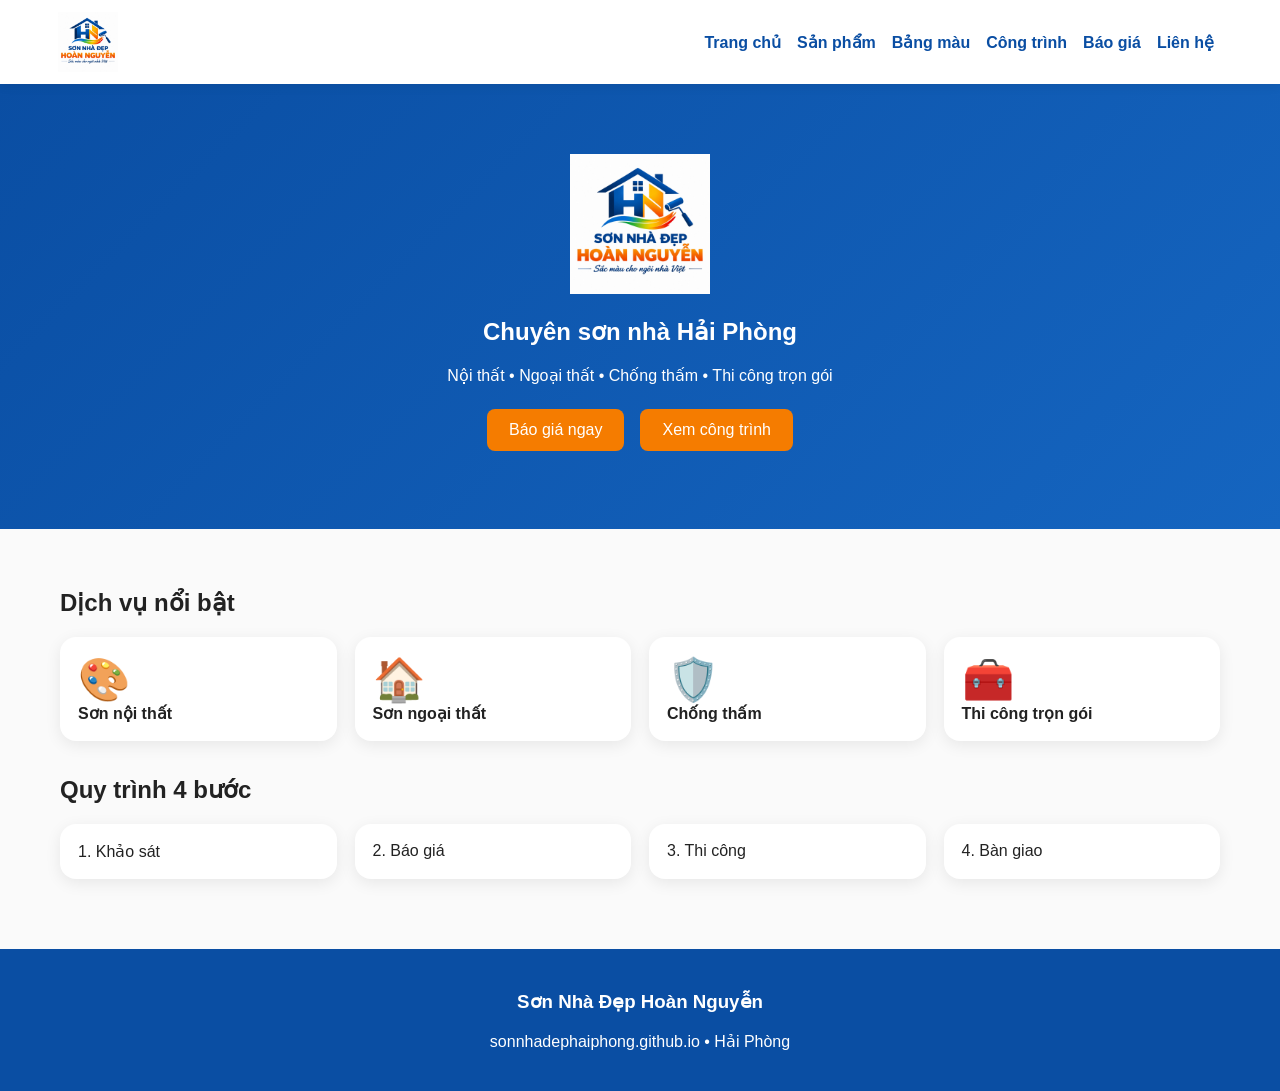
==== index.html @ 531c20d1 "Add files via upload" ====
<!doctype html><html lang=vi><meta charset=utf-8><meta name=viewport content="width=device-width,initial-scale=1"><title>Sơn Nhà Đẹp Hoàn Nguyễn</title><link rel=stylesheet href=styles.css><header><nav><img src="assets/logo.png"><div><a href=index.html>Trang chủ</a><a href=products.html>Sản phẩm</a><a href=colors.html>Bảng màu</a><a href=projects.html>Công trình</a><a href=quote.html>Báo giá</a><a href=contact.html>Liên hệ</a></div></nav></header><section class=hero><img src="assets/logo.png" style="height:140px"><h1>Chuyên sơn nhà Hải Phòng</h1><p>Nội thất • Ngoại thất • Chống thấm • Thi công trọn gói</p><a class=btn href=quote.html>Báo giá ngay</a><a class=btn href=projects.html>Xem công trình</a></section><div class=wrap><h2>Dịch vụ nổi bật</h2><div class=grid><div class=card><div class=icon>🎨</div><b>Sơn nội thất</b></div><div class=card><div class=icon>🏠</div><b>Sơn ngoại thất</b></div><div class=card><div class=icon>🛡️</div><b>Chống thấm</b></div><div class=card><div class=icon>🧰</div><b>Thi công trọn gói</b></div></div><h2 style="margin-top:35px">Quy trình 4 bước</h2><div class=grid><div class=card>1. Khảo sát</div><div class=card>2. Báo giá</div><div class=card>3. Thi công</div><div class=card>4. Bàn giao</div></div></div><footer><h3>Sơn Nhà Đẹp Hoàn Nguyễn</h3><p>sonnhadephaiphong.github.io • Hải Phòng</p></footer></html>
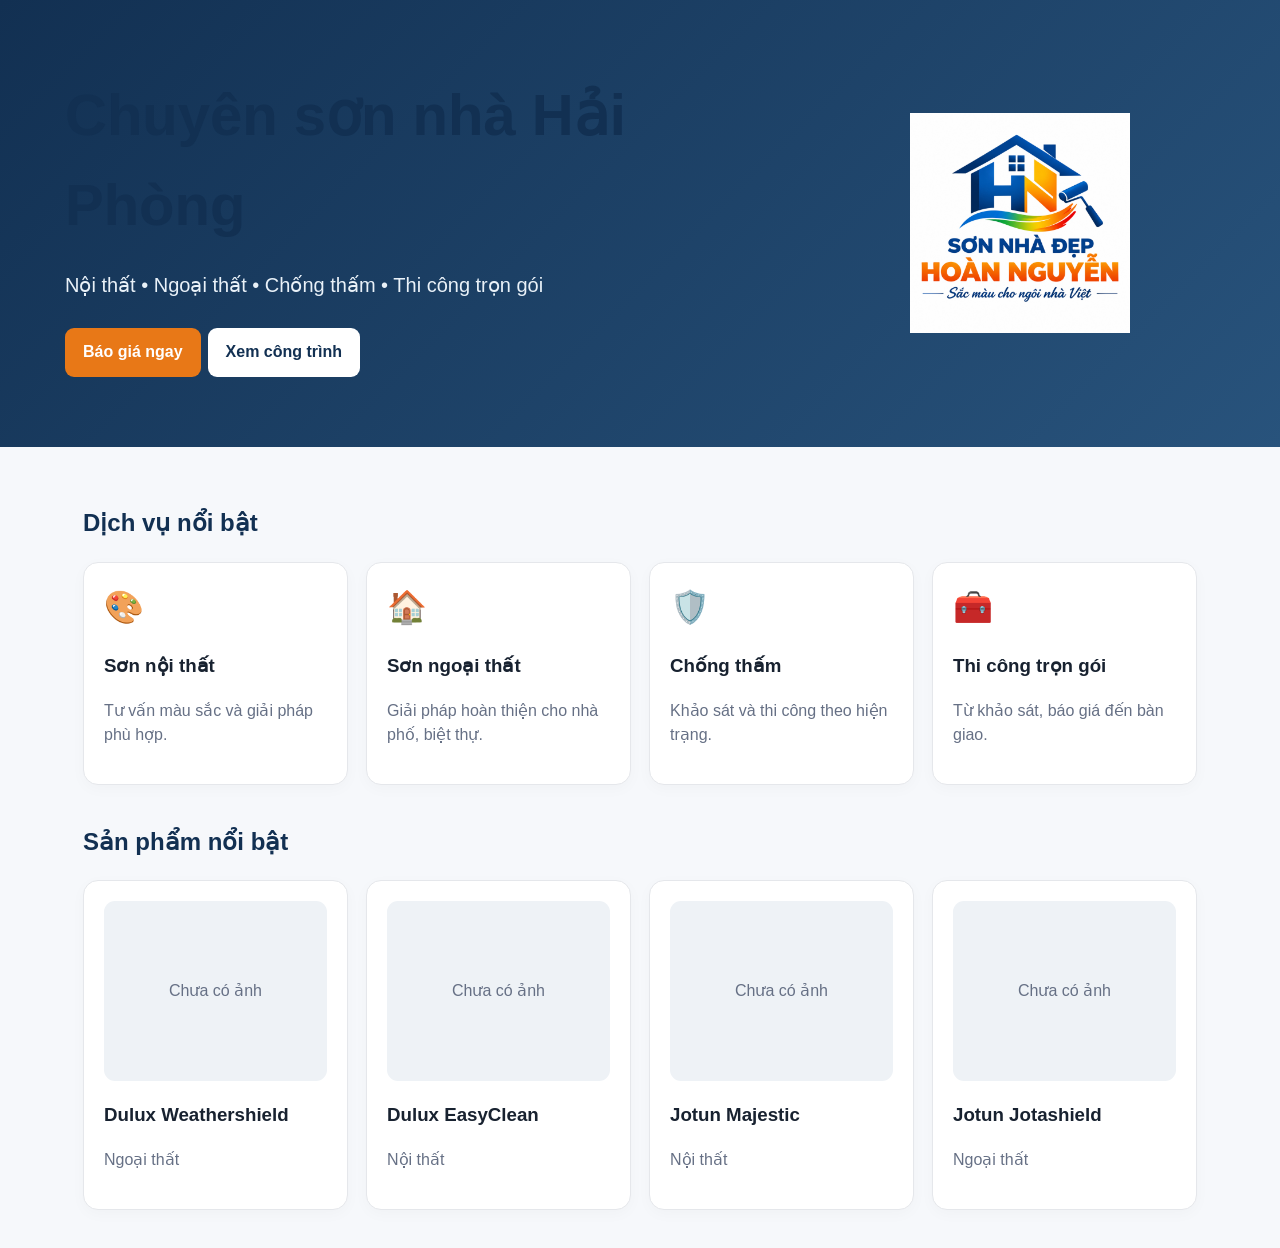
==== commit 2d0a662f: "Add files via upload" ====
--- a/index.html
+++ b/index.html
@@ -1 +1 @@
-<!doctype html><html lang=vi><meta charset=utf-8><meta name=viewport content="width=device-width,initial-scale=1"><title>Sơn Nhà Đẹp Hoàn Nguyễn</title><link rel=stylesheet href=styles.css><header><nav><img src="assets/logo.png"><div><a href=index.html>Trang chủ</a><a href=products.html>Sản phẩm</a><a href=colors.html>Bảng màu</a><a href=projects.html>Công trình</a><a href=quote.html>Báo giá</a><a href=contact.html>Liên hệ</a></div></nav></header><section class=hero><img src="assets/logo.png" style="height:140px"><h1>Chuyên sơn nhà Hải Phòng</h1><p>Nội thất • Ngoại thất • Chống thấm • Thi công trọn gói</p><a class=btn href=quote.html>Báo giá ngay</a><a class=btn href=projects.html>Xem công trình</a></section><div class=wrap><h2>Dịch vụ nổi bật</h2><div class=grid><div class=card><div class=icon>🎨</div><b>Sơn nội thất</b></div><div class=card><div class=icon>🏠</div><b>Sơn ngoại thất</b></div><div class=card><div class=icon>🛡️</div><b>Chống thấm</b></div><div class=card><div class=icon>🧰</div><b>Thi công trọn gói</b></div></div><h2 style="margin-top:35px">Quy trình 4 bước</h2><div class=grid><div class=card>1. Khảo sát</div><div class=card>2. Báo giá</div><div class=card>3. Thi công</div><div class=card>4. Bàn giao</div></div></div><footer><h3>Sơn Nhà Đẹp Hoàn Nguyễn</h3><p>sonnhadephaiphong.github.io • Hải Phòng</p></footer></html>+<!doctype html><html lang="vi"><head><meta charset="utf-8"><meta name="viewport" content="width=device-width,initial-scale=1"><title>Sơn Nhà Đẹp Hoàn Nguyễn</title><link rel="stylesheet" href="styles.css"></head><body><div id="nav"></div><section class="hero"><div class="hero-inner"><div><h1 id="heroTitle"></h1><p id="heroText"></p><a class="btn" href="quote.html">Báo giá ngay</a><a class="btn alt" href="projects.html">Xem công trình</a></div><img src="assets/logo.png"></div></section><main class="wrap"><h2>Dịch vụ nổi bật</h2><div class="grid"><div class="card"><div class="icon">🎨</div><h3>Sơn nội thất</h3><p class="muted">Tư vấn màu sắc và giải pháp phù hợp.</p></div><div class="card"><div class="icon">🏠</div><h3>Sơn ngoại thất</h3><p class="muted">Giải pháp hoàn thiện cho nhà phố, biệt thự.</p></div><div class="card"><div class="icon">🛡️</div><h3>Chống thấm</h3><p class="muted">Khảo sát và thi công theo hiện trạng.</p></div><div class="card"><div class="icon">🧰</div><h3>Thi công trọn gói</h3><p class="muted">Từ khảo sát, báo giá đến bàn giao.</p></div></div><h2 style="margin-top:38px">Sản phẩm nổi bật</h2><div id="products" class="grid"></div></main><div id="footer"></div><script src="app.js"></script><script>(async()=>{let d=await loadData();nav.innerHTML=nav(d);footer.innerHTML=footer(d);heroTitle.textContent=d.heroTitle;heroText.textContent=d.heroText;products.innerHTML=d.products.slice(0,4).map(p=>`<div class="card">${imgOrPlaceholder(p.image,p.name)}<h3>${escapeHtml(p.name)}</h3><p class="muted">${escapeHtml(p.category)}</p></div>`).join("")})()</script></body></html>
--- a/styles.css
+++ b/styles.css
@@ -0,0 +1,4 @@
+
+:root{--navy:#123052;--orange:#e87817;--bg:#f6f8fb;--text:#182230;--muted:#667085;--white:#fff;--border:#e5e7eb}
+*{box-sizing:border-box}body{margin:0;font-family:Arial,Helvetica,sans-serif;color:var(--text);background:var(--bg);line-height:1.55}
+a{text-decoration:none;color:inherit}.site-header{background:#fff;position:sticky;top:0;z-index:20;box-shadow:0 2px 12px #00000010}.nav{max-width:1150px;margin:auto;display:flex;align-items:center;gap:25px;padding:10px 18px}.logo{width:150px;height:60px;object-fit:contain}.navlinks{display:flex;gap:8px;flex-wrap:wrap;margin-left:auto}.navlinks a{padding:9px 11px;border-radius:9px;font-weight:700}.navlinks a:hover{background:#eef4fb;color:var(--navy)}.wrap{max-width:1150px;margin:auto;padding:38px 18px}.hero{background:linear-gradient(135deg,#123052,#28537c);color:white;padding:70px 18px}.hero-inner{max-width:1150px;margin:auto;display:grid;grid-template-columns:1.5fr .8fr;gap:30px;align-items:center}.hero h1{font-size:clamp(32px,5vw,58px);margin:0 0 12px}.hero p{font-size:20px;color:#e9f1f8}.hero img{width:min(300px,80%);max-height:220px;object-fit:contain;margin:auto}.btn{display:inline-block;background:var(--orange);color:white;padding:12px 18px;border-radius:9px;font-weight:700;margin:7px 7px 0 0;border:0;cursor:pointer}.btn.alt{background:#fff;color:var(--navy)}h1,h2{color:var(--navy)}.grid{display:grid;grid-template-columns:repeat(auto-fit,minmax(220px,1fr));gap:18px}.card{background:#fff;border:1px solid var(--border);border-radius:15px;padding:20px;box-shadow:0 4px 15px #00000007}.card img{width:100%;height:180px;object-fit:cover;border-radius:11px;background:#eef2f6}.icon{font-size:32px}.muted{color:var(--muted)}footer{background:#102a44;color:white;padding:35px 18px;margin-top:50px}footer .wrap{padding:0 18px}.form{display:grid;gap:12px;max-width:800px}.form input,.form textarea,.form select{width:100%;padding:12px;border:1px solid #d7dce2;border-radius:9px;font:inherit;background:white}.form textarea{min-height:130px}.admin-top{background:#102a44;color:white;padding:22px}.admin-top .wrap{padding:0 18px}.admin-tabs{display:flex;gap:8px;flex-wrap:wrap;margin:20px 0}.tab{padding:10px 14px;border:1px solid var(--border);border-radius:9px;background:white;cursor:pointer;font-weight:700}.tab.active{background:var(--navy);color:white}.admin-section{display:none}.admin-section.active{display:block}.row{display:grid;grid-template-columns:1fr 1fr;gap:12px}.item{border:1px solid var(--border);background:white;padding:16px;border-radius:12px;margin:12px 0}.item-head{display:flex;justify-content:space-between;gap:10px;align-items:center}.danger{background:#b42318}.small{font-size:13px}.notice{padding:14px;border-radius:10px;background:#fff8e8;border:1px solid #f3d18b;margin:15px 0}.success{padding:14px;border-radius:10px;background:#ecfdf3;border:1px solid #a7e3bf;margin:15px 0}.color-box{height:90px;border-radius:10px;margin-bottom:10px;border:1px solid #ddd}.project-img{height:210px;object-fit:cover;width:100%;border-radius:10px;background:#eef2f6}@media(max-width:760px){.hero-inner{grid-template-columns:1fr}.nav{align-items:flex-start;flex-direction:column}.navlinks{margin-left:0}.row{grid-template-columns:1fr}}
